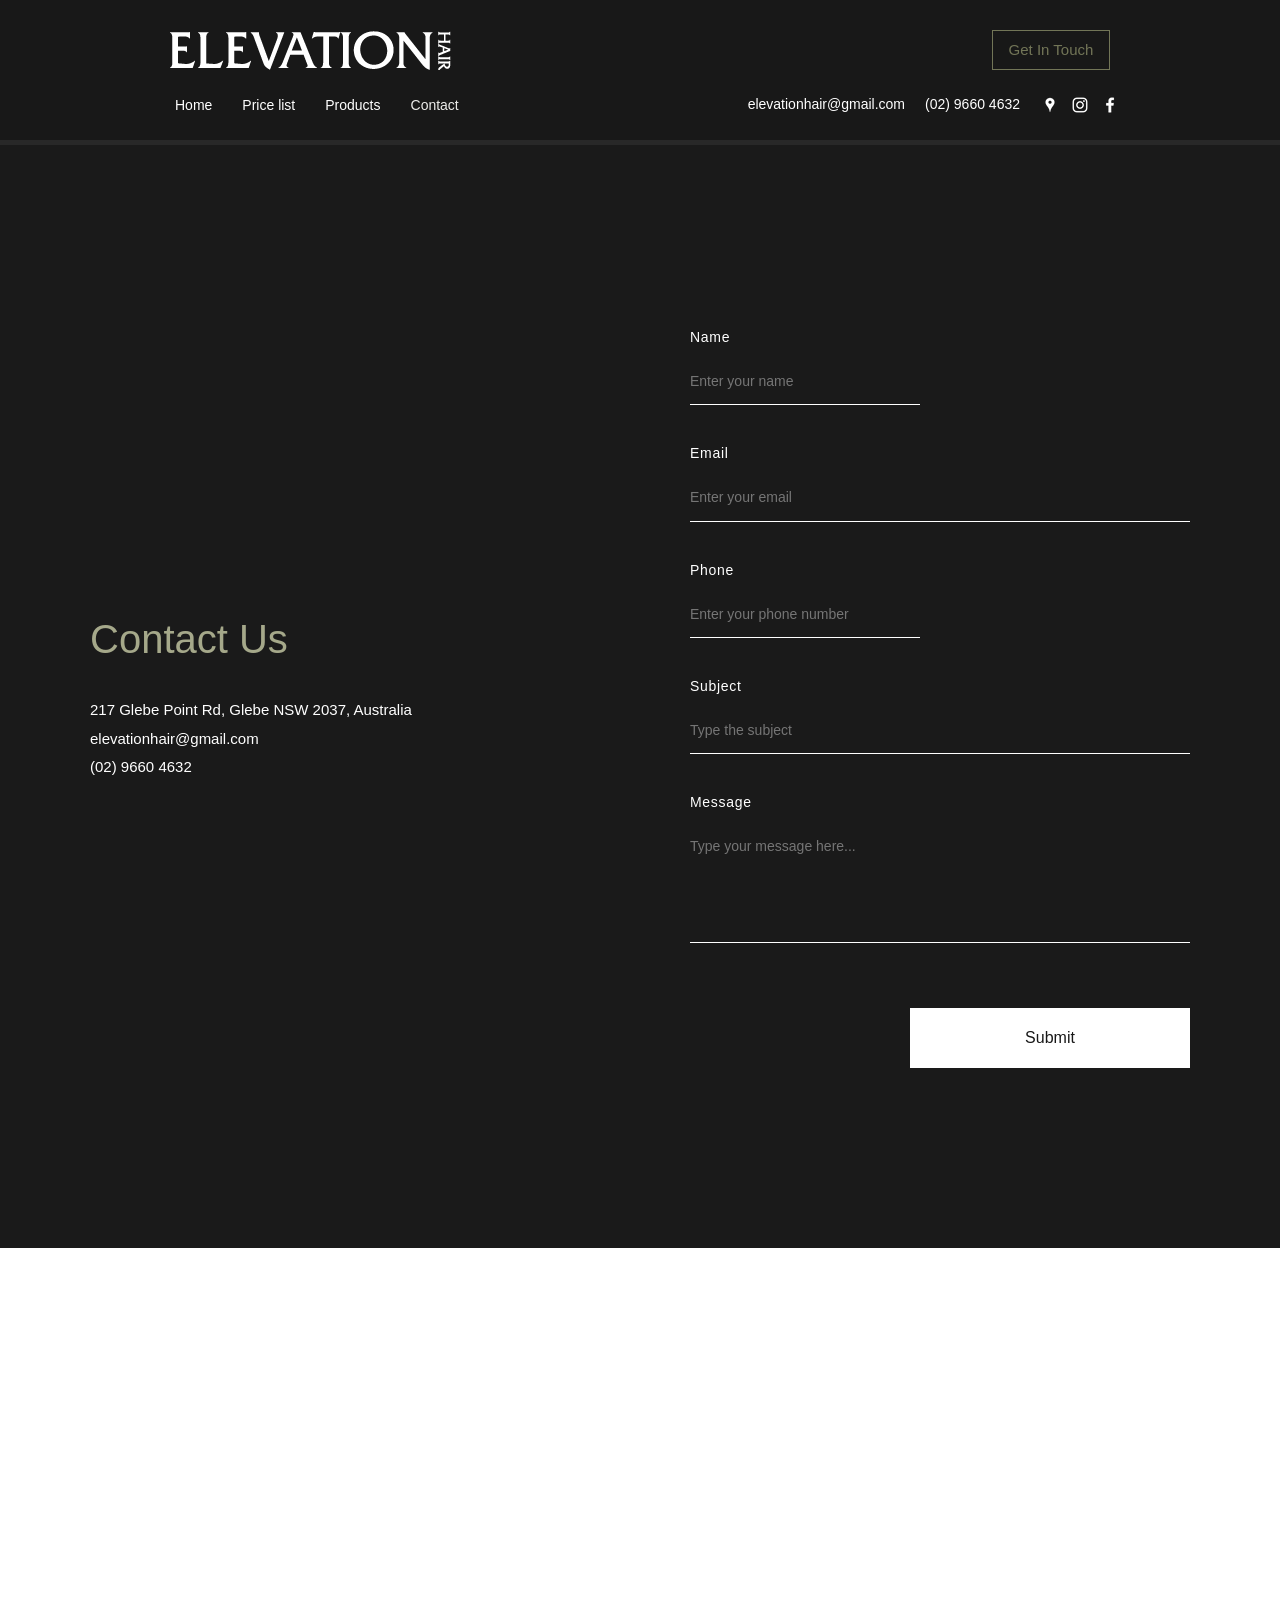
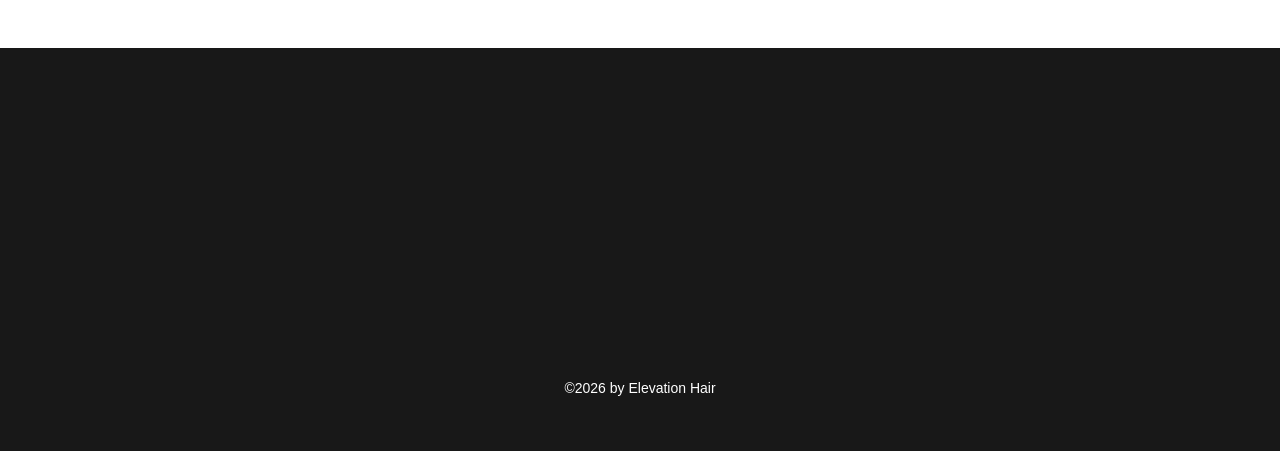
==== contact.html @ 5929db02 "Initial commit: Elevation Hair salon website Static website for Elevation Hair, Glebe NSW — includes" ====
<!DOCTYPE html>
<html lang="en">
<head>
  <meta charset="utf-8">
  <meta name="viewport" content="width=device-width, initial-scale=1">
  <meta name="description" content="Contact Elevation Hair - 217 Glebe Point Rd, Glebe NSW 2037. Call (02) 9660 4632 or email elevationhair@gmail.com.">
  <title>Contact | Elevation Hair</title>
  <link rel="icon" href="images/favicon.jpg" type="image/jpeg">
  <link rel="stylesheet" href="css/style.css">
</head>
<body>

  <!-- ========== HEADER ========== -->
  <header class="site-header">
    <div class="header-top">
      <a href="index.html" class="header-logo">
        <img src="images/logo.png" alt="Elevation Hair logo" width="286" height="40">
      </a>
      <a href="contact.html" class="btn-contact">Get In Touch</a>
    </div>

    <nav class="header-nav">
      <ul class="nav-menu">
        <li><a href="index.html">Home</a></li>
        <li><a href="price-list.html">Price list</a></li>
        <li><a href="products.html">Products</a></li>
        <li><a href="contact.html" class="active">Contact</a></li>
      </ul>
      <div class="header-contact">
        <a href="mailto:elevationhair@gmail.com">elevationhair@gmail.com</a>
        <span>(02) 9660 4632</span>
        <div class="social-bar">
          <a href="https://maps.google.com/?cid=3767804597546806311" target="_blank" rel="noopener" aria-label="Google Places">
            <img src="images/icon-google.png" alt="Google Places">
          </a>
          <a href="https://www.instagram.com/elevationhair" target="_blank" rel="noopener" aria-label="Instagram">
            <img src="images/icon-instagram.png" alt="Instagram">
          </a>
          <a href="https://www.facebook.com/ElevationHair/" target="_blank" rel="noopener" aria-label="Facebook">
            <img src="images/icon-facebook.png" alt="Facebook">
          </a>
        </div>
      </div>
    </nav>

    <div class="header-subbar"></div>
  </header>

  <!-- ========== CONTACT ========== -->
  <section class="contact-section">
    <div class="contact-inner">
      <div class="contact-info">
        <h2>Contact Us</h2>
        <p>217 Glebe Point Rd, Glebe NSW 2037, Australia</p>
        <p><a href="mailto:elevationhair@gmail.com">elevationhair@gmail.com</a></p>
        <p>(02) 9660 4632</p>
      </div>
      <div class="contact-form">
        <form action="https://formsubmit.co/jimmy.halstead@gmail.com" method="POST">
          <input type="hidden" name="_subject" value="New enquiry from Elevation Hair website">
          <input type="hidden" name="_next" value="https://www.elevationhair.com.au/contact">
          <input type="hidden" name="_captcha" value="true">
          <input type="text" name="_honey" style="display:none">
          <div class="form-group">
            <label for="name">Name</label>
            <input type="text" id="name" name="name" placeholder="Enter your name" required maxlength="100">
          </div>
          <div class="form-group">
            <label for="email">Email</label>
            <input type="email" id="email" name="email" placeholder="Enter your email" required maxlength="250">
          </div>
          <div class="form-group">
            <label for="phone">Phone</label>
            <input type="tel" id="phone" name="phone" placeholder="Enter your phone number" maxlength="50">
          </div>
          <div class="form-group">
            <label for="subject">Subject</label>
            <input type="text" id="subject" name="subject" placeholder="Type the subject">
          </div>
          <div class="form-group">
            <label for="message">Message</label>
            <textarea id="message" name="message" placeholder="Type your message here..."></textarea>
          </div>
          <button type="submit" class="btn-submit">Submit</button>
        </form>
      </div>
    </div>
  </section>

  <!-- ========== MAP ========== -->
  <section class="map-section">
    <iframe
      title="Google Maps - Elevation Hair"
      src="https://www.google.com/maps/embed?pb=!1m18!1m12!1m3!1d3312.5!2d151.1825!3d-33.8795!2m3!1f0!2f0!3f0!3m2!1i1024!2i768!4f13.1!3m3!1m2!1s0x6b12b0339e7f8f3b%3A0x3446d97ab4d8a027!2s217%20Glebe%20Point%20Rd%2C%20Glebe%20NSW%202037%2C%20Australia!5e0!3m2!1sen!2sau!4v1"
      allowfullscreen=""
      loading="lazy"
      referrerpolicy="no-referrer-when-downgrade">
    </iframe>
  </section>

  <!-- ========== FOOTER ========== -->
  <footer class="site-footer">
    <p>&copy;2026 by Elevation Hair</p>
  </footer>


</body>
</html>
---- css/style.css ----
/* ============================================
   Elevation Hair - Site Styles
   Replicated from www.elevationhair.com.au
   ============================================ */

/* --- Fonts --- */
@font-face {
  font-family: 'futura-lt-w01-book';
  font-style: normal;
  font-weight: 400;
  src: url('//static.parastorage.com/fonts/v2/790166f1-b347-4f16-8a29-f0c4931a7c35/v1/futura-lt-w01-book.woff2') format('woff2');
  font-display: swap;
}

@font-face {
  font-family: 'futura-lt-w01-light';
  font-style: normal;
  font-weight: 400;
  src: url('//static.parastorage.com/fonts/v2/8e5b5cbc-6ad9-49f7-aee7-4e5133c3ee4d/v1/futura-lt-w01-light.woff2') format('woff2');
  font-display: swap;
}

/* --- CSS Variables --- */
:root {
  --color-white: #ffffff;
  --color-black: #181818;
  --color-charcoal: #282828;
  --color-olive: #727557;
  --color-olive-light: #A5A88A;
  --color-olive-dark: #4C4E3A;
  --color-grey-light: #ECECEA;
  --color-grey-med: #C5C5C5;
  --color-grey: #8C8C8C;
  --color-grey-dark: #525252;
  --color-rose: #CE786B;
  --color-pink: #E7BCB5;
  --color-terracotta: #B04A3A;

  --font-book: 'futura-lt-w01-book', sans-serif;
  --font-light: 'futura-lt-w01-light', sans-serif;

  --site-width: 980px;
}

/* --- Reset --- */
*, *::before, *::after {
  box-sizing: border-box;
  margin: 0;
  padding: 0;
}

html {
  -webkit-font-smoothing: antialiased;
  -moz-osx-font-smoothing: grayscale;
}

body {
  font-family: var(--font-light);
  font-size: 15px;
  line-height: 1.875em;
  color: var(--color-black);
  background: var(--color-white);
}

a {
  text-decoration: none;
  color: inherit;
}

ul {
  list-style: none;
}

img {
  max-width: 100%;
  display: block;
}

/* --- Layout --- */
.container {
  max-width: var(--site-width);
  margin: 0 auto;
  padding: 0 30px;
}

.row {
  display: flex;
  align-items: center;
}

/* ============================================
   HEADER
   ============================================ */
.site-header {
  background-color: var(--color-black);
  color: var(--color-white);
}

.header-top {
  display: flex;
  justify-content: space-between;
  align-items: center;
  padding: 30px 0 0;
  max-width: var(--site-width);
  margin: 0 auto;
  padding-left: 20px;
  padding-right: 20px;
}

.header-logo img {
  width: 286px;
  height: 40px;
  object-fit: contain;
}

.btn-contact {
  display: inline-flex;
  align-items: center;
  justify-content: center;
  width: 118px;
  height: 40px;
  border: 1px solid var(--color-olive);
  background: transparent;
  color: var(--color-olive);
  font-family: var(--font-light);
  font-size: 15px;
  line-height: 1.875em;
  cursor: pointer;
  transition: border-color 0.4s ease, background-color 0.4s ease, color 0.4s ease;
  text-align: center;
  white-space: nowrap;
}

.btn-contact:hover {
  background-color: var(--color-olive);
  border-color: transparent;
  color: var(--color-black);
}

/* Nav sub-bar */
.header-subbar {
  background-color: var(--color-charcoal);
  height: 5px;
}

/* Navigation row */
.header-nav {
  max-width: var(--site-width);
  margin: 0 auto;
  display: flex;
  justify-content: space-between;
  align-items: center;
  padding: 0 10px;
}

.nav-menu {
  display: flex;
  gap: 0;
}

.nav-menu a {
  display: block;
  padding: 20px 15px;
  font-family: var(--font-light);
  font-size: 14px;
  line-height: 30px;
  color: var(--color-white);
  transition: color 0.4s ease;
}

.nav-menu a:hover,
.nav-menu a.active {
  color: var(--color-grey-light);
}

.header-contact {
  display: flex;
  align-items: center;
  gap: 20px;
  font-family: var(--font-light);
  font-size: 14px;
  line-height: 1.79em;
}

.header-contact a {
  color: var(--color-white);
  transition: color 0.4s ease;
}

.header-contact a:hover {
  color: var(--color-grey-light);
}

.social-bar {
  display: flex;
  gap: 10px;
  align-items: center;
}

.social-bar a {
  display: block;
  width: 20px;
  height: 20px;
}

.social-bar img {
  width: 20px;
  height: 20px;
  object-fit: cover;
}

/* ============================================
   HERO SECTION
   ============================================ */
.hero {
  position: relative;
  width: 100%;
  height: 780px;
  overflow: hidden;
  display: flex;
  align-items: center;
  justify-content: center;
  text-align: center;
  color: var(--color-white);
}

.hero-bg {
  position: absolute;
  top: 0;
  left: 0;
  width: 100%;
  height: 100%;
  object-fit: cover;
  object-position: 37% 0%;
  z-index: 0;
}

.hero-content {
  position: relative;
  z-index: 1;
  max-width: 700px;
  padding: 0 30px;
}

.hero h1 {
  font-family: var(--font-book);
  font-size: 72px;
  line-height: 1.25em;
  font-weight: 400;
  margin-bottom: 15px;
}

.hero .subtitle {
  font-family: var(--font-light);
  font-size: 20px;
  line-height: 1.67em;
  font-weight: 400;
  margin-bottom: 20px;
}

.hero .description {
  font-family: var(--font-light);
  font-size: 15px;
  line-height: 1.875em;
  font-weight: 400;
}

/* ============================================
   HOURS SECTION (Welcome)
   ============================================ */
.hours-wrapper {
  background-color: var(--color-olive);
  padding: 40px 0;
}

.hours-section {
  display: flex;
  max-width: var(--site-width);
  margin: 0 auto;
}

.hours-image {
  flex: 0 0 60%;
  height: 620px;
  overflow: hidden;
  background: url('../images/natural-beauty.jpg') 28% 0% / cover no-repeat fixed;
}

.hours-image img {
  display: none;
}

.hours-content {
  flex: 1;
  display: flex;
  flex-direction: column;
  justify-content: center;
  padding: 40px 60px;
  background-color: var(--color-black);
  color: var(--color-white);
}

.hours-content h2 {
  font-family: var(--font-book);
  font-size: 22px;
  line-height: 1.41em;
  font-weight: 400;
  color: var(--color-olive);
  margin-bottom: 20px;
}

.hours-content p {
  font-family: var(--font-light);
  font-size: 15px;
  line-height: 1.875em;
  color: var(--color-white);
}

/* ============================================
   INSTAGRAM SECTION
   ============================================ */
.instagram-section {
  background-color: var(--color-black);
  padding: 40px 0;
  text-align: center;
}

.instagram-section h2 {
  font-family: var(--font-book);
  font-size: 40px;
  line-height: 1.35em;
  font-weight: 400;
  color: var(--color-olive);
  margin-bottom: 10px;
}

.instagram-section p {
  font-family: var(--font-light);
  font-size: 15px;
  line-height: 1.875em;
  color: var(--color-white);
  margin-bottom: 30px;
}

.instagram-section p a {
  color: var(--color-olive);
  transition: color 0.4s ease;
}

.instagram-section p a:hover {
  color: var(--color-olive-light);
}

.instagram-grid {
  display: grid;
  grid-template-columns: repeat(4, 1fr);
  gap: 4px;
  max-width: var(--site-width);
  margin: 0 auto;
  padding: 0 30px;
}

.instagram-grid a {
  display: block;
  aspect-ratio: 1;
  overflow: hidden;
}

.instagram-grid img {
  width: 100%;
  height: 100%;
  object-fit: cover;
  transition: transform 0.4s ease, opacity 0.4s ease;
}

.instagram-grid a:hover img {
  transform: scale(1.05);
  opacity: 0.85;
}

/* ============================================
   CONTACT SECTION
   ============================================ */
.contact-section {
  background-color: var(--color-black);
  color: var(--color-white);
}

.contact-inner {
  display: flex;
  max-width: var(--site-width);
  margin: 0 auto;
  padding: 60px 30px;
}

.contact-info {
  flex: 1;
  display: flex;
  flex-direction: column;
  align-items: center;
  justify-content: center;
  text-align: center;
  padding: 40px 20px;
}

.contact-info h2 {
  font-family: var(--font-book);
  font-size: 40px;
  line-height: 1.35em;
  font-weight: 400;
  color: var(--color-olive);
  margin-bottom: 20px;
}

.contact-info p {
  font-family: var(--font-light);
  font-size: 15px;
  line-height: 1.875em;
  color: var(--color-white);
}

.contact-info a {
  color: var(--color-white);
  transition: color 0.4s ease;
}

.contact-info a:hover {
  color: var(--color-grey-light);
}

.contact-form {
  flex: 1;
  padding: 40px 20px;
}

.form-group {
  margin-bottom: 16px;
}

.form-group label {
  display: block;
  font-family: var(--font-light);
  font-size: 14px;
  line-height: 1.79em;
  color: var(--color-white);
  margin-bottom: 4px;
}

.form-group input,
.form-group textarea {
  width: 100%;
  padding: 8px 12px;
  font-family: var(--font-light);
  font-size: 15px;
  line-height: 1.875em;
  color: var(--color-black);
  background: var(--color-white);
  border: 1px solid var(--color-grey-med);
  outline: none;
  transition: border-color 0.4s ease;
}

.form-group input:focus,
.form-group textarea:focus {
  border-color: var(--color-olive);
}

.form-group textarea {
  height: 120px;
  resize: vertical;
}

.btn-submit {
  display: inline-flex;
  align-items: center;
  justify-content: center;
  padding: 10px 40px;
  border: 1px solid var(--color-olive);
  background: transparent;
  color: var(--color-olive);
  font-family: var(--font-light);
  font-size: 15px;
  line-height: 1.875em;
  cursor: pointer;
  transition: border-color 0.4s ease, background-color 0.4s ease, color 0.4s ease;
  margin-top: 8px;
}

.btn-submit:hover {
  background-color: var(--color-olive);
  border-color: transparent;
  color: var(--color-black);
}

/* ============================================
   GOOGLE MAP
   ============================================ */
.map-section {
  width: 100%;
  height: 400px;
}

.map-section iframe {
  width: 100%;
  height: 100%;
  border: 0;
}

/* ============================================
   BANNER IMAGE SECTION
   ============================================ */
.banner-section {
  width: 100%;
  height: 500px;
  overflow: hidden;
}

.banner-section img {
  width: 100%;
  height: 100%;
  object-fit: cover;
  object-position: 50% 35%;
}

/* ============================================
   FOOTER
   ============================================ */
.site-footer {
  background-color: var(--color-black);
  color: var(--color-white);
  min-height: 403px;
  display: flex;
  align-items: flex-end;
  justify-content: center;
  padding-bottom: 50px;
}

.site-footer p {
  font-family: var(--font-light);
  font-size: 14px;
  line-height: 1.79em;
  text-align: center;
}

/* ============================================
   SUB-PAGES (shared)
   ============================================ */
.page-content {
  max-width: var(--site-width);
  margin: 0 auto;
  padding: 60px 30px;
  min-height: 400px;
}

.page-content h1 {
  font-family: var(--font-book);
  font-size: 50px;
  line-height: 1.34em;
  font-weight: 400;
  color: var(--color-black);
  margin-bottom: 20px;
}

.page-content h2 {
  font-family: var(--font-book);
  font-size: 28px;
  line-height: 1.375em;
  font-weight: 400;
  color: var(--color-olive);
  margin-bottom: 15px;
}

.page-content p {
  font-family: var(--font-light);
  font-size: 15px;
  line-height: 1.875em;
  color: var(--color-black);
  margin-bottom: 15px;
}

/* --- Price List Table --- */
.price-table {
  width: 100%;
  border-collapse: collapse;
  margin: 30px 0;
}

.price-table th {
  font-family: var(--font-book);
  font-size: 15px;
  text-align: left;
  padding: 12px 0;
  border-bottom: 2px solid var(--color-olive);
  color: var(--color-olive);
}

.price-table td {
  font-family: var(--font-light);
  font-size: 15px;
  line-height: 1.875em;
  padding: 12px 0;
  border-bottom: 1px solid var(--color-grey-light);
}

.price-table td:last-child {
  text-align: right;
}

/* --- Team Grid --- */
.team-grid {
  display: grid;
  grid-template-columns: repeat(3, 1fr);
  gap: 30px;
  margin-top: 30px;
}

.team-card {
  text-align: center;
}

.team-card .team-photo {
  width: 100%;
  aspect-ratio: 3/4;
  background-color: var(--color-grey-light);
  margin-bottom: 15px;
  overflow: hidden;
}

.team-card h3 {
  font-family: var(--font-book);
  font-size: 22px;
  font-weight: 400;
  color: var(--color-black);
  margin-bottom: 5px;
}

.team-card p {
  font-family: var(--font-light);
  font-size: 14px;
  color: var(--color-grey);
}

/* ============================================
   RESPONSIVE (Mobile)
   ============================================ */
@media (max-width: 768px) {
  .header-top {
    flex-direction: column;
    gap: 15px;
    padding: 20px;
  }

  .header-nav {
    flex-direction: column;
    gap: 10px;
    padding: 10px;
  }

  .nav-menu {
    flex-wrap: wrap;
    justify-content: center;
  }

  .nav-menu a {
    padding: 10px;
  }

  .header-contact {
    flex-direction: column;
    gap: 8px;
    text-align: center;
  }

  .social-bar {
    justify-content: center;
  }

  .hero {
    height: 500px;
  }

  .hero h1 {
    font-size: 36px;
  }

  .hero .subtitle {
    font-size: 16px;
  }

  .hours-section {
    flex-direction: column;
  }

  .hours-image {
    flex: none;
    width: 100%;
    height: 300px;
  }

  .contact-inner {
    flex-direction: column;
  }

  .banner-section {
    height: 250px;
  }

  .team-grid {
    grid-template-columns: 1fr;
  }

  .instagram-grid {
    grid-template-columns: repeat(2, 1fr);
  }
}

/* ============================================
   HERO SECTION - RESPONSIVE FIX
   ============================================ */
.hero {
    background-image: url('../images/hero.jpg') !important;
    background-attachment: fixed !important;
    background-position: center top !important;
    /* Changed from 100% auto to cover to prevent white gaps on resize */
    background-size: cover !important; 
    background-repeat: no-repeat !important;
    height: 600px !important;
    border: 30px solid var(--color-black) !important; 
    box-sizing: border-box !important;
}
/* 4. Hide original images to allow parallax to show */
.hero-bg, .hours-image img {
    display: none !important;
}

/* ============================================
   HOURS SECTION - REFINED FRAME
   ============================================ */

.hours-wrapper {
    background-color: var(--color-olive-dark) !important;
    padding: 10px 0 !important;
    display: block !important;
    width: 100% !important;
}

.hours-section {
    display: flex !important;
    width: 96% !important;
    max-width: 95% !important;
    margin: 0 auto !important;
    height: 501px !important;
    background-color: var(--color-black) !important;
    overflow: hidden !important;
    border: 1px solid rgba(255,255,255,0.05);
}

/* ============================================
   HOURS SECTION - IMAGE ASPECT & FRAMING
   ============================================ */

.hours-image {
    /* 1. Aspect Ratio: Giving the image 65% of the width to match the Wix framing */
    flex: 0 0 65% !important; 
    background: linear-gradient(rgba(0,0,0,0.1), rgba(0,0,0,0.1)), url('../images/natural-beauty.jpg') !important;
    background-attachment: fixed !important;
    background-repeat: no-repeat !important;
    height: 100% !important;
    border-top: none !important;

    /* 2. Scaling: 100% width ensures the face is not zoomed in too much */
    background-size: 50% auto !important;

    /* 3. Framing: 
       - 15% horizontal moves her face to the left to show more hair.
       - 42% vertical pulls the image down so her eyes and nose are in the window.
    */
    background-position: 15% 1% !important; 
}

.hours-content {
    /* Adjusting content to occupy the remaining 35% */
    flex: 0 0 35% !important;
    padding: 40px !important;
    background-color: var(--color-black) !important;
    display: flex !important;
    flex-direction: column !important;
    justify-content: center !important;
    align-items: center !important;
}

/* --- Mobile Layout & Readability Fixes --- */
@media (max-width: 768px) {
    /* Hero: Allow height to grow and improve text contrast */
    .hero {
        height: auto !important;
        min-height: 450px !important;
        padding: 60px 20px !important;
        background-attachment: scroll !important; /* Fixes "massive" zoom on mobile */
        background-size: cover !important;
    }

    .hero h1, .hero .subtitle, .hero .description {
        text-shadow: 0px 2px 4px rgba(0, 0, 0, 0.6) !important; /* Makes white text readable */
    }

    /* Hours: Prevent text from being chopped off */
    .hours-section {
        flex-direction: column !important;
        height: auto !important; /* Critical: allows container to expand for the list */
        width: 100% !important;
        max-width: 100% !important;
    }

    .hours-image {
        flex: none !important;
        width: 100% !important;
        height: 300px !important; /* Set a fixed height for the image part on mobile */
        background-attachment: scroll !important;
        background-size: cover !important;
        background-position: center !important;
    }

    .hours-content {
        flex: none !important;
        width: 100% !important;
        padding: 40px 30px !important; /* More breathing room for the list */
        height: auto !important;
    }

    .hours-content h2, .hours-content p {
        text-align: center !important; /* Better flow for mobile reading */
    }
}

/* ============================================
   CONTACT SECTION & MINIMALIST FORM
   ============================================ */
.contact-section {
    background-color: #1a1a1a !important;
    padding: 80px 0 !important;
}

.contact-inner {
    max-width: 1200px !important;
    gap: 60px !important;
    display: flex !important;
}

.contact-info {
    text-align: left !important;
    align-items: flex-start !important;
}

.contact-info h2 {
    font-family: var(--font-book);
    font-size: 40px !important;
    color: var(--color-olive-light) !important;
    margin-bottom: 30px !important;
}

/* --- Form Grid Logic --- */
.contact-form form {
    display: grid !important;
    grid-template-columns: 1fr 1fr !important;
    gap: 20px 40px !important;
    width: 100% !important;
}

/* Layout: Name (1) and Phone (3) stay in columns.
   Email (2), Subject (4), Message (5), and Button span full width. */
.form-group:nth-of-type(2),
.form-group:nth-of-type(4),
.form-group:nth-of-type(5),
.btn-submit {
    grid-column: 1 / -1 !important;
}

/* --- Input Styling --- */
.form-group label {
    display: block !important;
    font-family: var(--font-light);
    font-size: 14px !important;
    color: var(--color-white) !important;
    margin-bottom: 8px !important;
    letter-spacing: 0.05em;
}

.form-group input, 
.form-group textarea {
    width: 100% !important;
    background: transparent !important;
    border: none !important;
    border-bottom: 1px solid var(--color-white) !important;
    border-radius: 0 !important;
    color: var(--color-white) !important;
    padding: 10px 0 !important;
    font-size: 14px !important;
    transition: border-color 0.4s ease;
}

.form-group input:focus, 
.form-group textarea:focus {
    outline: none !important;
    border-bottom-color: var(--color-olive-light) !important;
}

.form-group textarea {
    height: 120px !important;
    resize: none !important;
}

/* --- Submit Button --- */
.btn-submit {
    justify-self: end !important;
    width: 280px !important;
    background: var(--color-white) !important;
    color: var(--color-black) !important;
    border: none !important;
    padding: 15px !important;
    font-family: var(--font-light);
    font-size: 16px !important;
    cursor: pointer !important;
    margin-top: 20px !important;
    transition: opacity 0.4s ease;
}

.btn-submit:hover {
    opacity: 0.9 !important;
}

/* --- Mobile Form Reset --- */
@media (max-width: 768px) {
    .contact-form form {
        grid-template-columns: 1fr !important;
    }
    .form-group, .btn-submit {
        grid-column: span 1 !important;
    }
    .btn-submit {
        width: 100% !important;
    }
}
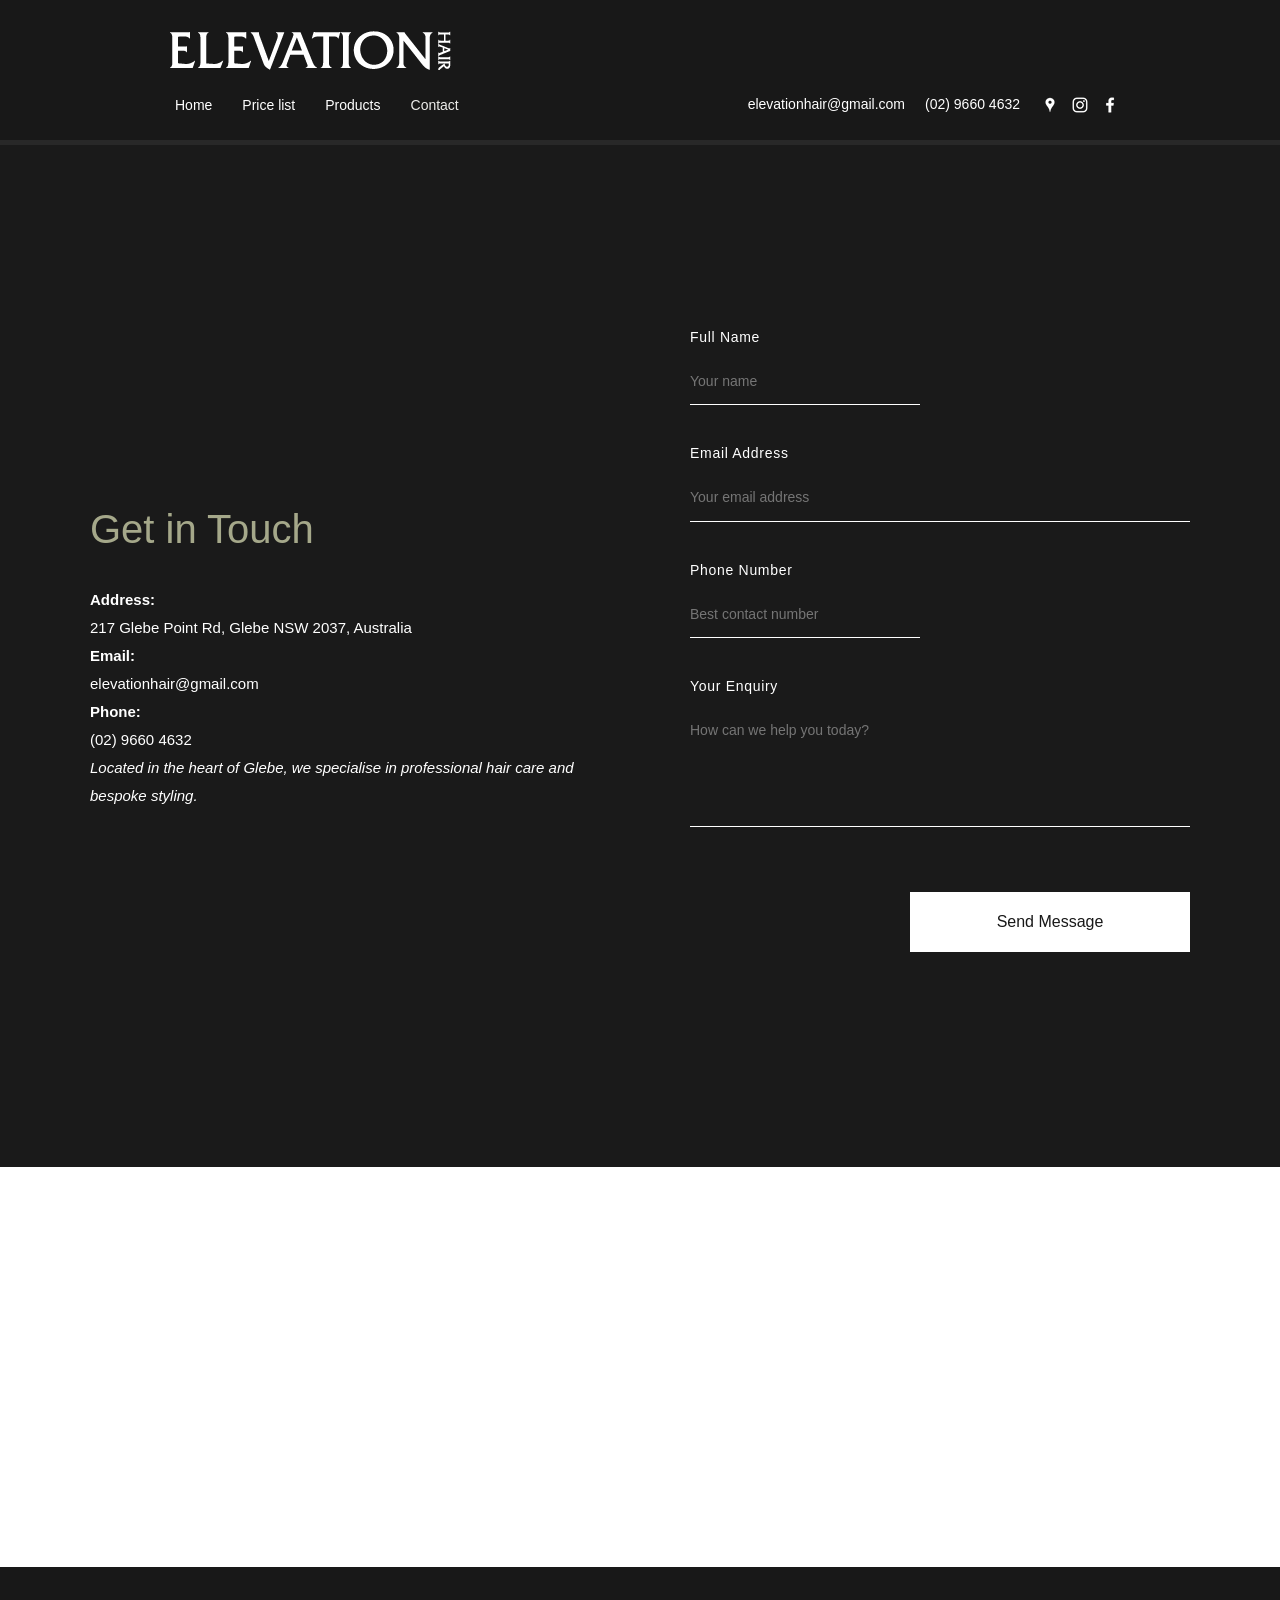
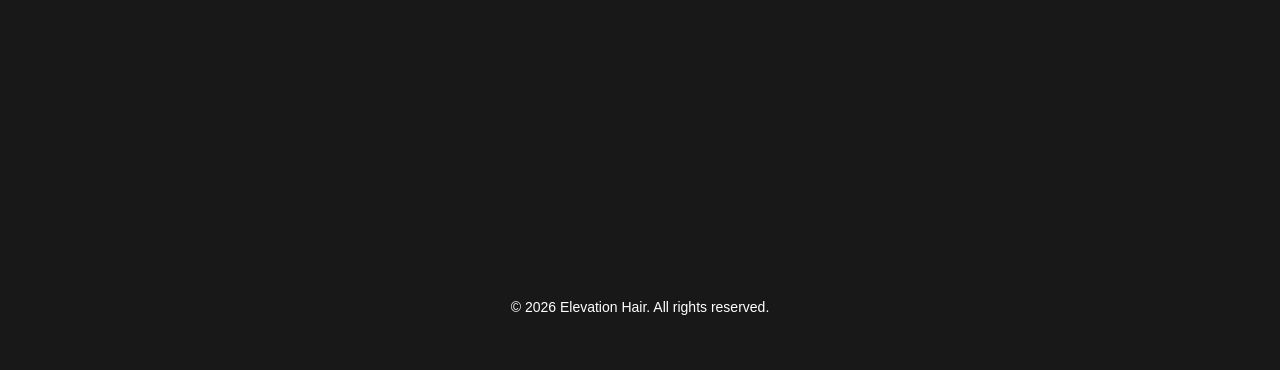
==== commit a9cc4c35: "Revamp Elevation Hair website: header, booking modal, and product assets - Updated header across ind" ====
--- a/contact.html
+++ b/contact.html
@@ -1,22 +1,29 @@
 <!DOCTYPE html>
-<html lang="en">
+<html lang="en-AU">
 <head>
   <meta charset="utf-8">
   <meta name="viewport" content="width=device-width, initial-scale=1">
-  <meta name="description" content="Contact Elevation Hair - 217 Glebe Point Rd, Glebe NSW 2037. Call (02) 9660 4632 or email elevationhair@gmail.com.">
-  <title>Contact | Elevation Hair</title>
+  <meta name="description" content="Contact Elevation Hair - 217 Glebe Point Rd, Glebe NSW 2037. Call (02) 9660 4632 or email elevationhair@gmail.com for hair styling and colour enquiries.">
+  <title>Contact | Elevation Hair Glebe</title>
   <link rel="icon" href="images/favicon.jpg" type="image/jpeg">
   <link rel="stylesheet" href="css/style.css">
+  <style>
+    .modal-toast { visibility: hidden; opacity: 0; position: fixed; top: 20px; right: 20px; background: #28a745; color: white; padding: 15px 25px; border-radius: 8px; box-shadow: 0 4px 12px rgba(0,0,0,0.15); transition: all 0.5s ease; z-index: 9999; min-width: 300px; }
+    .modal-toast.error { background: #d9534f; top: 50%; left: 50%; transform: translate(-50%, -50%); right: auto; width: 90%; max-width: 400px; }
+    .modal-toast.show { visibility: visible; opacity: 1; }
+    .modal-toast.error.show { transform: translate(-50%, -50%) translateY(10px); }
+    .modal-content { display: flex; align-items: center; gap: 15px; justify-content: space-between; }
+    .btn-close { background: none; border: 1px solid rgba(255,255,255,0.5); color: white; padding: 2px 8px; cursor: pointer; border-radius: 4px; font-size: 14px; }
+    .btn-close:hover { background: rgba(255,255,255,0.2); }
+  </style>
 </head>
 <body>
 
-  <!-- ========== HEADER ========== -->
-  <header class="site-header">
+<header class="site-header">
     <div class="header-top">
       <a href="index.html" class="header-logo">
         <img src="images/logo.png" alt="Elevation Hair logo" width="286" height="40">
       </a>
-      <a href="contact.html" class="btn-contact">Get In Touch</a>
     </div>
 
     <nav class="header-nav">
@@ -30,7 +37,7 @@
         <a href="mailto:elevationhair@gmail.com">elevationhair@gmail.com</a>
         <span>(02) 9660 4632</span>
         <div class="social-bar">
-          <a href="https://maps.google.com/?cid=3767804597546806311" target="_blank" rel="noopener" aria-label="Google Places">
+          <a href="https://www.google.com/maps/search/?api=1&query=Elevation+Hair+Glebe" target="_blank" rel="noopener" aria-label="Google Places">
             <img src="images/icon-google.png" alt="Google Places">
           </a>
           <a href="https://www.instagram.com/elevationhair" target="_blank" rel="noopener" aria-label="Instagram">
@@ -46,63 +53,126 @@
     <div class="header-subbar"></div>
   </header>
 
-  <!-- ========== CONTACT ========== -->
-  <section class="contact-section">
+<section class="contact-section">
     <div class="contact-inner">
       <div class="contact-info">
-        <h2>Contact Us</h2>
-        <p>217 Glebe Point Rd, Glebe NSW 2037, Australia</p>
-        <p><a href="mailto:elevationhair@gmail.com">elevationhair@gmail.com</a></p>
-        <p>(02) 9660 4632</p>
+        <h2>Get in Touch</h2>
+        <p><strong>Address:</strong><br>217 Glebe Point Rd, Glebe NSW 2037, Australia</p>
+        <p><strong>Email:</strong><br><a href="mailto:elevationhair@gmail.com">elevationhair@gmail.com</a></p>
+        <p><strong>Phone:</strong><br>(02) 9660 4632</p>
+        <p><em>Located in the heart of Glebe, we specialise in professional hair care and bespoke styling.</em></p>
       </div>
+
       <div class="contact-form">
-        <form action="https://formsubmit.co/jimmy.halstead@gmail.com" method="POST">
-          <input type="hidden" name="_subject" value="New enquiry from Elevation Hair website">
-          <input type="hidden" name="_next" value="https://www.elevationhair.com.au/contact">
-          <input type="hidden" name="_captcha" value="true">
-          <input type="text" name="_honey" style="display:none">
+        <form action="https://api.web3forms.com/submit" method="POST" id="form">
+          <input type="hidden" name="access_key" value="c75a9360-7c54-4262-aae4-d62a88b1f773">
+          <input type="hidden" name="subject" value="New Website Enquiry - Elevation Hair">
+          <input type="hidden" name="from_name" value="Elevation Hair Web Bot">
+          <input type="checkbox" name="botcheck" class="hidden" style="display: none;">
+
           <div class="form-group">
-            <label for="name">Name</label>
-            <input type="text" id="name" name="name" placeholder="Enter your name" required maxlength="100">
+            <label for="name">Full Name</label>
+            <input type="text" id="name" name="name" placeholder="Your name" required maxlength="100">
           </div>
+
           <div class="form-group">
-            <label for="email">Email</label>
-            <input type="email" id="email" name="email" placeholder="Enter your email" required maxlength="250">
+            <label for="email">Email Address</label>
+            <input type="email" id="email" name="email" placeholder="Your email address" required maxlength="250">
           </div>
+
           <div class="form-group">
-            <label for="phone">Phone</label>
-            <input type="tel" id="phone" name="phone" placeholder="Enter your phone number" maxlength="50">
+            <label for="phone">Phone Number</label>
+            <input type="tel" id="phone" name="phone" placeholder="Best contact number" maxlength="50">
           </div>
+
           <div class="form-group">
-            <label for="subject">Subject</label>
-            <input type="text" id="subject" name="subject" placeholder="Type the subject">
+            <label for="message">Your Enquiry</label>
+            <textarea id="message" name="message" rows="5" placeholder="How can we help you today?" required></textarea>
           </div>
-          <div class="form-group">
-            <label for="message">Message</label>
-            <textarea id="message" name="message" placeholder="Type your message here..."></textarea>
-          </div>
-          <button type="submit" class="btn-submit">Submit</button>
+
+          <button type="submit" class="btn-submit">Send Message</button>
+          
+          <div id="result" style="margin-top: 15px; font-weight: bold;"></div>
         </form>
       </div>
     </div>
   </section>
 
-  <!-- ========== MAP ========== -->
-  <section class="map-section">
+<div id="success-modal" class="modal-toast">
+    <div class="modal-content">
+      <span class="check-icon">✓</span>
+      <p>Thank you! Your enquiry has been sent. We'll be in touch shortly.</p>
+      <button type="button" class="btn-close" onclick="closeModal('success-modal')">&times;</button>
+    </div>
+  </div>
+
+<div id="error-modal" class="modal-toast error">
+    <div class="modal-content">
+      <span class="error-icon">⚠</span>
+      <p>Mailing to Elevation Hair failed. Please call the salon directly on <strong>(02) 9660 4632</strong> for your enquiry.</p>
+      <button type="button" class="btn-close" onclick="closeModal('error-modal')">Close</button>
+    </div>
+  </div>
+
+<section class="map-section">
     <iframe
-      title="Google Maps - Elevation Hair"
-      src="https://www.google.com/maps/embed?pb=!1m18!1m12!1m3!1d3312.5!2d151.1825!3d-33.8795!2m3!1f0!2f0!3f0!3m2!1i1024!2i768!4f13.1!3m3!1m2!1s0x6b12b0339e7f8f3b%3A0x3446d97ab4d8a027!2s217%20Glebe%20Point%20Rd%2C%20Glebe%20NSW%202037%2C%20Australia!5e0!3m2!1sen!2sau!4v1"
-      allowfullscreen=""
-      loading="lazy"
-      referrerpolicy="no-referrer-when-downgrade">
+      title="Google Maps - Elevation Hair Glebe"
+      src="https://www.google.com/maps/embed?pb=!1m18!1m12!1m3!1d3312.446862426981!2d151.1825633!3d-33.8781466!2m3!1f0!2f0!3f0!3m2!1i1024!2i768!4f13.1!3m3!1m2!1s0x6b12af9438096c4b%3A0xb0046e7f23055e0!2s217%20Glebe%20Point%20Rd%2C%20Glebe%20NSW%202037!5e0!3m2!1sen!2sau!4v1707600000000!5m2!1sen!2sau"
+      width="100%" height="450" style="border:0;" allowfullscreen="" loading="lazy" referrerpolicy="no-referrer-when-downgrade">
     </iframe>
   </section>
 
-  <!-- ========== FOOTER ========== -->
-  <footer class="site-footer">
-    <p>&copy;2026 by Elevation Hair</p>
+<footer class="site-footer">
+    <div class="footer-content">
+      <p>© 2026 Elevation Hair. All rights reserved.</p>
+    </div>
   </footer>
 
+<script>
+    const contactForm = document.getElementById('form');
+    const successModal = document.getElementById('success-modal');
+    const errorModal = document.getElementById('error-modal');
+    const resultDiv = document.getElementById('result');
+
+    function closeModal(id) {
+      document.getElementById(id).classList.remove('show');
+    }
+
+    contactForm.addEventListener('submit', function(e) {
+      e.preventDefault();
+      const formData = new FormData(contactForm);
+      const object = Object.fromEntries(formData);
+      const json = JSON.stringify(object);
+
+      resultDiv.innerHTML = "Sending...";
+
+      fetch('https://api.web3forms.com/submit', {
+          method: 'POST',
+          headers: { 'Content-Type': 'application/json', 'Accept': 'application/json' },
+          body: json
+      })
+      .then(async (response) => {
+          if (response.status == 200) {
+              successModal.classList.add('show');
+              resultDiv.innerHTML = "";
+              contactForm.reset();
+              setTimeout(() => { successModal.classList.remove('show'); }, 5000);
+          } else {
+              errorModal.classList.add('show');
+              resultDiv.innerHTML = "";
+          }
+      })
+      .catch(error => {
+          errorModal.classList.add('show');
+          resultDiv.innerHTML = "";
+      });
+    });
+
+    document.getElementById('booking-trigger').addEventListener('click', function(e) {
+      e.preventDefault();
+      alert('Booking system integration coming soon!');
+    });
+  </script>
 
 </body>
-</html>
+</html>
--- a/css/style.css
+++ b/css/style.css
@@ -641,303 +641,470 @@
 }
 
 /* ============================================
-   RESPONSIVE (Mobile)
+   RESPONSIVE (Mobile Reset)
    ============================================ */
 @media (max-width: 768px) {
-  .header-top {
-    flex-direction: column;
-    gap: 15px;
-    padding: 20px;
-  }
-
-  .header-nav {
-    flex-direction: column;
-    gap: 10px;
-    padding: 10px;
-  }
-
-  .nav-menu {
-    flex-wrap: wrap;
-    justify-content: center;
-  }
-
-  .nav-menu a {
-    padding: 10px;
-  }
-
-  .header-contact {
-    flex-direction: column;
-    gap: 8px;
-    text-align: center;
-  }
-
-  .social-bar {
-    justify-content: center;
-  }
-
-  .hero {
-    height: 500px;
-  }
-
-  .hero h1 {
-    font-size: 36px;
-  }
-
-  .hero .subtitle {
-    font-size: 16px;
-  }
-
-  .hours-section {
-    flex-direction: column;
-  }
-
-  .hours-image {
-    flex: none;
-    width: 100%;
-    height: 300px;
-  }
-
-  .contact-inner {
-    flex-direction: column;
-  }
-
-  .banner-section {
-    height: 250px;
-  }
-
-  .team-grid {
-    grid-template-columns: 1fr;
-  }
-
-  .instagram-grid {
-    grid-template-columns: repeat(2, 1fr);
-  }
-}
-
-/* ============================================
-   HERO SECTION - RESPONSIVE FIX
+  .header-top { flex-direction: column; gap: 15px; padding: 20px; }
+  .header-nav { flex-direction: column; gap: 10px; padding: 10px; }
+  .nav-menu { flex-wrap: wrap; justify-content: center; }
+  .nav-menu a { padding: 10px; }
+  .header-contact { flex-direction: column; gap: 8px; text-align: center; }
+  .social-bar { justify-content: center; }
+  .hero { height: 500px; }
+  .hero h1 { font-size: 36px; }
+  .hero .subtitle { font-size: 16px; }
+  .hours-section { flex-direction: column; }
+  .hours-image { flex: none; width: 100%; height: 300px; }
+  .contact-inner { flex-direction: column; }
+  .banner-section { height: 250px; }
+  .team-grid { grid-template-columns: 1fr; }
+  .instagram-grid { grid-template-columns: repeat(2, 1fr); }
+}
+
+/* ============================================
+   HERO SECTION - PARALLAX FIX
    ============================================ */
 .hero {
     background-image: url('../images/hero.jpg') !important;
     background-attachment: fixed !important;
     background-position: center top !important;
-    /* Changed from 100% auto to cover to prevent white gaps on resize */
     background-size: cover !important; 
     background-repeat: no-repeat !important;
     height: 600px !important;
     border: 30px solid var(--color-black) !important; 
     box-sizing: border-box !important;
-}
-/* 4. Hide original images to allow parallax to show */
-.hero-bg, .hours-image img {
-    display: none !important;
-}
-
-/* ============================================
-   HOURS SECTION - REFINED FRAME
-   ============================================ */
-
-.hours-wrapper {
-    background-color: var(--color-olive-dark) !important;
-    padding: 10px 0 !important;
-    display: block !important;
-    width: 100% !important;
-}
-
-.hours-section {
-    display: flex !important;
-    width: 96% !important;
-    max-width: 95% !important;
-    margin: 0 auto !important;
-    height: 501px !important;
-    background-color: var(--color-black) !important;
-    overflow: hidden !important;
-    border: 1px solid rgba(255,255,255,0.05);
-}
-
-/* ============================================
-   HOURS SECTION - IMAGE ASPECT & FRAMING
-   ============================================ */
+    font-family: 'Jost', sans-serif !important;
+}
+.hero-bg { display: none !important; }
+.hero-overlay { position: absolute; inset: 0; background: rgba(24, 24, 24, 0.4); z-index: 0; }
+.hero-content { position: relative; z-index: 1; max-width: 900px; padding: 20px; }
+.hero-est { display: block; letter-spacing: 0.4em; font-size: 0.8rem; margin-bottom: 15px; font-weight: 300; text-transform: uppercase; }
+.hero h1 { font-size: clamp(2.5rem, 5vw, 72px) !important; font-weight: 400; line-height: 1.25em; margin-bottom: 10px; letter-spacing: -0.01em; }
+.hero .subtitle { font-size: 1.5rem !important; margin-bottom: 25px; font-weight: 300; opacity: 0.9; letter-spacing: 0.05em; }
+.hero-divider { width: 60px; height: 1px; background: rgba(255,255,255,0.6); margin: 0 auto 25px; }
+.hero .description { font-size: 1.1rem !important; line-height: 1.6; margin-bottom: 35px; max-width: 600px; margin: 0 auto; font-weight: 300; }
+.btn-hero { display: inline-block; padding: 15px 40px; border: 1px solid #fff; color: #fff; text-decoration: none; text-transform: uppercase; letter-spacing: 0.2em; font-size: 0.8rem; transition: all 0.3s ease; }
+.btn-hero:hover { background: #fff; color: #181818; }
+
+/* ============================================
+   HOURS SECTION - REFINED FRAMING & TABLE
+   ============================================ */
+.hours-wrapper { background-color: var(--color-olive-dark) !important; padding: 10px 0 !important; width: 100% !important; }
+.hours-section { display: flex !important; width: 96% !important; max-width: 95% !important; margin: 0 auto !important; height: 501px !important; background-color: var(--color-black) !important; overflow: hidden !important; border: 1px solid rgba(255,255,255,0.05); }
 
 .hours-image {
-    /* 1. Aspect Ratio: Giving the image 65% of the width to match the Wix framing */
     flex: 0 0 65% !important; 
     background: linear-gradient(rgba(0,0,0,0.1), rgba(0,0,0,0.1)), url('../images/natural-beauty.jpg') !important;
     background-attachment: fixed !important;
     background-repeat: no-repeat !important;
-    height: 100% !important;
-    border-top: none !important;
-
-    /* 2. Scaling: 100% width ensures the face is not zoomed in too much */
     background-size: 50% auto !important;
-
-    /* 3. Framing: 
-       - 15% horizontal moves her face to the left to show more hair.
-       - 42% vertical pulls the image down so her eyes and nose are in the window.
-    */
     background-position: 15% 1% !important; 
 }
+.hours-image img { display: none !important; }
 
 .hours-content {
-    /* Adjusting content to occupy the remaining 35% */
-    flex: 0 0 35% !important;
-    padding: 40px !important;
+    flex: 1 !important;
     background-color: var(--color-black) !important;
     display: flex !important;
     flex-direction: column !important;
     justify-content: center !important;
     align-items: center !important;
-}
-
-/* --- Mobile Layout & Readability Fixes --- */
+    padding-right: 85px !important;
+}
+
+.hours-inner-wrap { width: 100%; max-width: 260px; margin: 0 auto; text-align: center; }
+.hours-content h2 { font-family: 'Jost', sans-serif !important; font-size: 28px !important; color: var(--color-olive) !important; margin-bottom: 30px !important; font-weight: 300 !important; letter-spacing: 0.05em !important; text-transform: uppercase !important; }
+.hours-table { width: 100%; display: flex; flex-direction: column; }
+.hours-row { display: flex; justify-content: space-between; padding: 10px 0; border-bottom: 1px solid #333; font-family: 'Jost', sans-serif; font-size: 14px; color: #fff; }
+.hours-row span { font-weight: 300; }
+.hours-row strong { font-weight: 400; color: #ccc; }
+
+/* ============================================
+   CONTACT SECTION & MINIMALIST FORM
+   ============================================ */
+.contact-section { background-color: #1a1a1a !important; padding: 80px 0 !important; }
+.contact-inner { max-width: 1200px !important; gap: 60px !important; display: flex !important; margin: 0 auto; }
+.contact-info { text-align: left !important; align-items: flex-start !important; flex: 1; }
+.contact-info h2 { font-family: var(--font-book); font-size: 40px !important; color: var(--color-olive-light) !important; margin-bottom: 30px !important; }
+.contact-form { flex: 1; }
+.contact-form form { display: grid !important; grid-template-columns: 1fr 1fr !important; gap: 20px 40px !important; width: 100% !important; }
+.form-group:nth-of-type(2), .form-group:nth-of-type(4), .form-group:nth-of-type(5), .btn-submit { grid-column: 1 / -1 !important; }
+.form-group label { display: block !important; font-family: var(--font-light); font-size: 14px !important; color: var(--color-white) !important; margin-bottom: 8px !important; letter-spacing: 0.05em; }
+.form-group input, .form-group textarea { width: 100% !important; background: transparent !important; border: none !important; border-bottom: 1px solid var(--color-white) !important; color: var(--color-white) !important; padding: 10px 0 !important; font-size: 14px !important; outline: none; transition: border-color 0.4s ease; }
+.form-group input:focus, .form-group textarea:focus { border-bottom-color: var(--color-olive-light) !important; }
+.form-group textarea { height: 120px !important; resize: none !important; }
+.btn-submit { justify-self: end !important; width: 280px !important; background: var(--color-white) !important; color: var(--color-black) !important; border: none !important; padding: 15px !important; font-family: var(--font-light); font-size: 16px !important; cursor: pointer !important; margin-top: 20px !important; transition: opacity 0.4s ease; }
+
+/* ============================================
+   MODAL TOAST NOTIFICATIONS
+   ============================================ */
+.modal-toast { visibility: hidden; opacity: 0; position: fixed; top: 20px; right: 20px; background: #28a745; color: white; padding: 15px 25px; border-radius: 8px; box-shadow: 0 4px 12px rgba(0,0,0,0.15); transition: all 0.5s ease; z-index: 9999; min-width: 300px; }
+.modal-toast.error { background: #d9534f; top: 50%; left: 50%; transform: translate(-50%, -50%); right: auto; width: 90%; max-width: 400px; }
+.modal-toast.show { visibility: visible; opacity: 1; }
+.modal-toast.error.show { transform: translate(-50%, -50%) translateY(10px); }
+.modal-content { display: flex; align-items: center; gap: 15px; justify-content: space-between; }
+.btn-close { background: none; border: 1px solid rgba(255,255,255,0.5); color: white; padding: 2px 8px; cursor: pointer; border-radius: 4px; font-size: 14px; }
+.btn-close:hover { background: rgba(255,255,255,0.2); }
+
+/* ============================================
+   MOBILE RESPONSIVE OVERRIDES
+   ============================================ */
 @media (max-width: 768px) {
-    /* Hero: Allow height to grow and improve text contrast */
-    .hero {
-        height: auto !important;
-        min-height: 450px !important;
-        padding: 60px 20px !important;
-        background-attachment: scroll !important; /* Fixes "massive" zoom on mobile */
-        background-size: cover !important;
+    .hero { height: auto !important; min-height: 450px !important; padding: 60px 20px !important; background-attachment: scroll !important; }
+    .hero h1, .hero .subtitle, .hero .description { text-shadow: 0px 2px 4px rgba(0, 0, 0, 0.6) !important; }
+    .hours-section { flex-direction: column !important; height: auto !important; }
+    .hours-image { width: 100% !important; height: 300px !important; background-attachment: scroll !important; background-size: cover !important; background-position: center !important; }
+    .hours-content { width: 100% !important; padding: 40px 30px !important; height: auto !important; }
+    .contact-form form { grid-template-columns: 1fr !important; }
+}
+
+/* ============================================
+   HEADER ACTION - KITOMBA BOOKING BUTTON
+   ============================================ */
+.header-actions {
+    display: flex;
+    align-items: center;
+}
+
+.btn-book {
+    display: inline-flex;
+    align-items: center;
+    justify-content: center;
+    width: 150px;
+    height: 40px;
+    border: 1px solid var(--color-olive);
+    background: transparent;
+    color: var(--color-olive);
+    font-family: var(--font-light);
+    font-size: 13px;
+    letter-spacing: 0.1em;
+    text-decoration: none;
+    transition: all 0.4s ease;
+    position: relative; /* Required for the banner placement */
+    overflow: hidden;   /* Clips the diagonal banner to the button shape */
+}
+
+/* Diagonal "Coming Soon" Banner */
+/* ============================================
+   BOOKING BUTTON - PULSING RIBBON
+   ============================================ */
+.btn-book::after {
+    content: "COMING SOON";
+    position: absolute;
+    top: 5px;
+    right: -35px;
+    width: 140px;
+    background: var(--color-olive);
+    color: var(--color-black);
+    font-size: 7px;
+    font-weight: 700;
+    letter-spacing: 0.04em;
+    text-align: center;
+    transform: rotate(35deg);
+    padding: 2px 0;
+    pointer-events: none;
+    
+    /* Pulse Animation */
+    animation: ribbonPulse 4s infinite ease-in-out;
+    transform-origin: center;
+}
+
+/* The Pulse Logic */
+@keyframes ribbonPulse {
+    0% {
+        transform: rotate(35deg) scale(1);
+        opacity: 1;
     }
-
-    .hero h1, .hero .subtitle, .hero .description {
-        text-shadow: 0px 2px 4px rgba(0, 0, 0, 0.6) !important; /* Makes white text readable */
+    50% {
+        transform: rotate(35deg) scale(1.05);
+        opacity: 0.25;
     }
-
-    /* Hours: Prevent text from being chopped off */
-    .hours-section {
-        flex-direction: column !important;
-        height: auto !important; /* Critical: allows container to expand for the list */
-        width: 100% !important;
-        max-width: 100% !important;
+    100% {
+        transform: rotate(35deg) scale(1);
+        opacity: 1;
     }
-
-    .hours-image {
-        flex: none !important;
-        width: 100% !important;
-        height: 300px !important; /* Set a fixed height for the image part on mobile */
-        background-attachment: scroll !important;
-        background-size: cover !important;
-        background-position: center !important;
+}
+
+.btn-book:hover::after {
+    animation-play-state: paused; /* Optional: stops pulsing when user hovers */
+}
+
+.btn-book:hover {
+    background-color: rgba(114, 117, 87, 0.1); /* Subtle olive tint on hover */
+    color: var(--color-olive);
+}
+
+/* ============================================
+   BOOKING MODAL STYLES
+   ============================================ */
+.modal-overlay {
+    position: fixed;
+    top: 0;
+    left: 0;
+    width: 100%;
+    height: 100%;
+    background: rgba(0, 0, 0, 0.85);
+    display: none; /* Hidden by default */
+    align-items: center;
+    justify-content: center;
+    z-index: 10000;
+    backdrop-filter: blur(5px);
+}
+
+.modal-box {
+    background: var(--color-black);
+    border: 1px solid var(--color-olive);
+    width: 90%;
+    max-width: 500px;
+    padding: 60px 40px;
+    position: relative;
+    text-align: center;
+    box-shadow: 0 20px 50px rgba(0,0,0,0.5);
+}
+
+.modal-close {
+    position: absolute;
+    top: 20px;
+    right: 20px;
+    background: none;
+    border: none;
+    color: var(--color-white);
+    font-size: 30px;
+    cursor: pointer;
+    line-height: 1;
+    opacity: 0.6;
+    transition: opacity 0.3s;
+}
+
+.modal-close:hover { opacity: 1; }
+
+.modal-tag {
+    display: block;
+    letter-spacing: 0.4em;
+    font-size: 0.7rem;
+    color: var(--color-olive);
+    margin-bottom: 20px;
+}
+
+.modal-body h2 {
+    font-family: var(--font-book);
+    color: var(--color-white);
+    font-size: 28px;
+    line-height: 1.2;
+    margin-bottom: 20px;
+    text-transform: uppercase;
+}
+
+.modal-body p {
+    color: var(--color-white);
+    font-family: var(--font-light);
+    font-size: 15px;
+    line-height: 1.8;
+    margin-bottom: 30px;
+    opacity: 0.8;
+}
+
+.btn-book-modal {
+    display: inline-block;
+    padding: 15px 35px;
+    border: 1px solid var(--color-olive);
+    color: var(--color-olive);
+    text-decoration: none;
+    font-size: 14px;
+    letter-spacing: 0.2em;
+    transition: all 0.4s ease;
+}
+
+.btn-book-modal:hover {
+    background: var(--color-olive);
+    color: var(--color-black);
+}
+
+/* ============================================
+   MODAL ACTIONS - MINIMALIST
+   ============================================ */
+.modal-actions {
+    margin-top: 30px;
+    display: flex;
+    flex-direction: column;
+    align-items: center;
+    gap: 20px;
+}
+
+.btn-modal-primary {
+    display: inline-block;
+    padding: 15px 40px;
+    border: 1px solid var(--color-olive);
+    color: var(--color-olive);
+    text-decoration: none;
+    font-family: var(--font-light);
+    font-size: 16px;
+    letter-spacing: 0.2em;
+    transition: all 0.4s ease;
+}
+
+.btn-modal-primary:hover {
+    background: var(--color-olive);
+    color: var(--color-black);
+}
+
+.link-to-contact {
+    color: var(--color-white);
+    font-family: var(--font-light);
+    font-size: 12px;
+    letter-spacing: 0.15em;
+    text-decoration: none;
+    opacity: 0.7;
+    transition: opacity 0.3s;
+}
+
+.link-to-contact:hover {
+    opacity: 1;
+    color: var(--color-olive);
+}
+
+/* ============================================
+   PRODUCTS PAGE STYLES (AVIF OPTIMISED)
+   ============================================ */
+.products-section {
+    background-color: var(--color-black);
+    padding-top: 80px;
+}
+
+.products-header {
+    text-align: center;
+    max-width: 800px;
+    margin: 0 auto 60px;
+}
+
+.products-header h2.section-title {
+    font-family: 'Jost', sans-serif !important;
+    font-size: 28px !important;
+    color: var(--color-olive) !important;
+    margin-bottom: 30px !important;
+    font-weight: 300 !important;
+    letter-spacing: 0.05em !important;
+    text-transform: uppercase !important;
+    text-align: center !important;
+}
+
+.products-header p.section-subtitle {
+    font-family: var(--font-light);
+    color: var(--color-white);
+    font-size: 14px;
+    line-height: 1.6;
+    max-width: 650px;
+    margin: 0 auto;
+    opacity: 0.8;
+    text-align: center;
+}
+
+.section-title {
+    font-family: var(--font-book);
+    color: var(--color-olive); /* On-theme olive */
+    font-size: 32px;
+    letter-spacing: 0.1em;
+    margin-bottom: 20px;
+    text-transform: capitalize;
+}
+
+.section-subtitle {
+    font-family: var(--font-light);
+    color: var(--color-white); /* White text as requested */
+    font-size: 14px;
+    line-height: 1.6;
+    max-width: 650px;
+    margin: 0 auto;
+    opacity: 0.8;
+}
+
+/* The Light Grey Band from Wix */
+.brand-featured-row {
+    background-color: #cacaca; 
+    padding: 50px 0;
+    margin-bottom: 50px;
+    width: 100%;
+}
+
+.brand-flex {
+    display: flex;
+    justify-content: center;
+    align-items: center;
+    gap: 80px;
+    flex-wrap: wrap;
+}
+
+.brand-flex img {
+    max-width: 280px;
+    height: auto;
+}
+
+.brand-grid {
+    display: grid;
+    grid-template-columns: 1fr 1fr;
+    gap: 40px;
+    max-width: 900px;
+    margin: 0 auto;
+    align-items: center;
+}
+
+.brand-item.full-width {
+    grid-column: 1 / -1;
+    margin-bottom: 40px;
+}
+
+.brand-item.centered {
+    grid-column: 1 / -1;
+    display: flex;
+    justify-content: center;
+    margin-top: 40px;
+}
+
+.brand-item img {
+    max-width: 1080px;
+    height: auto;
+}
+
+/* --- Overlap Logic --- */
+.brand-featured-row {
+    background-color: #cacaca; 
+    padding: 60px 0 100px; /* Extra bottom padding to create space for overlap */
+    margin-bottom: 0; /* Remove margin to keep backgrounds flush */
+    width: 100%;
+}
+
+.pureology-overlap {
+    position: relative;
+    z-index: 10;
+    margin-top: -85px; /* Pulls Pureology up halfway into the grey band */
+    text-align: center;
+}
+
+.pureology-item img {
+    width: 100%;
+    max-width: 980px; /* Matches your site width */
+    height: auto;
+    display: block;
+    margin: 0 auto;
+}
+
+/* --- Mobile Responsiveness --- */
+@media (max-width: 768px) {
+    .brand-featured-row {
+        padding: 40px 0 60px;
     }
-
-    .hours-content {
-        flex: none !important;
-        width: 100% !important;
-        padding: 40px 30px !important; /* More breathing room for the list */
-        height: auto !important;
+    
+    .pureology-overlap {
+        margin-top: -50px; /* Adjusted for smaller screens */
+        padding: 0 15px; /* Prevents edge-to-edge touching on phones */
     }
-
-    .hours-content h2, .hours-content p {
-        text-align: center !important; /* Better flow for mobile reading */
+    
+    .pureology-item img {
+        max-width: 100%; /* Forces image to shrink to screen width */
     }
-}
-
-/* ============================================
-   CONTACT SECTION & MINIMALIST FORM
-   ============================================ */
-.contact-section {
-    background-color: #1a1a1a !important;
-    padding: 80px 0 !important;
-}
-
-.contact-inner {
-    max-width: 1200px !important;
-    gap: 60px !important;
-    display: flex !important;
-}
-
-.contact-info {
-    text-align: left !important;
-    align-items: flex-start !important;
-}
-
-.contact-info h2 {
-    font-family: var(--font-book);
-    font-size: 40px !important;
-    color: var(--color-olive-light) !important;
-    margin-bottom: 30px !important;
-}
-
-/* --- Form Grid Logic --- */
-.contact-form form {
-    display: grid !important;
-    grid-template-columns: 1fr 1fr !important;
-    gap: 20px 40px !important;
-    width: 100% !important;
-}
-
-/* Layout: Name (1) and Phone (3) stay in columns.
-   Email (2), Subject (4), Message (5), and Button span full width. */
-.form-group:nth-of-type(2),
-.form-group:nth-of-type(4),
-.form-group:nth-of-type(5),
-.btn-submit {
-    grid-column: 1 / -1 !important;
-}
-
-/* --- Input Styling --- */
-.form-group label {
-    display: block !important;
-    font-family: var(--font-light);
-    font-size: 14px !important;
-    color: var(--color-white) !important;
-    margin-bottom: 8px !important;
-    letter-spacing: 0.05em;
-}
-
-.form-group input, 
-.form-group textarea {
-    width: 100% !important;
-    background: transparent !important;
-    border: none !important;
-    border-bottom: 1px solid var(--color-white) !important;
-    border-radius: 0 !important;
-    color: var(--color-white) !important;
-    padding: 10px 0 !important;
-    font-size: 14px !important;
-    transition: border-color 0.4s ease;
-}
-
-.form-group input:focus, 
-.form-group textarea:focus {
-    outline: none !important;
-    border-bottom-color: var(--color-olive-light) !important;
-}
-
-.form-group textarea {
-    height: 120px !important;
-    resize: none !important;
-}
-
-/* --- Submit Button --- */
-.btn-submit {
-    justify-self: end !important;
-    width: 280px !important;
-    background: var(--color-white) !important;
-    color: var(--color-black) !important;
-    border: none !important;
-    padding: 15px !important;
-    font-family: var(--font-light);
-    font-size: 16px !important;
-    cursor: pointer !important;
-    margin-top: 20px !important;
-    transition: opacity 0.4s ease;
-}
-
-.btn-submit:hover {
-    opacity: 0.9 !important;
-}
-
-/* --- Mobile Form Reset --- */
-@media (max-width: 768px) {
-    .contact-form form {
-        grid-template-columns: 1fr !important;
-    }
-    .form-group, .btn-submit {
-        grid-column: span 1 !important;
-    }
-    .btn-submit {
-        width: 100% !important;
+    
+    .brand-flex {
+        flex-direction: column;
+        gap: 40px;
     }
 }
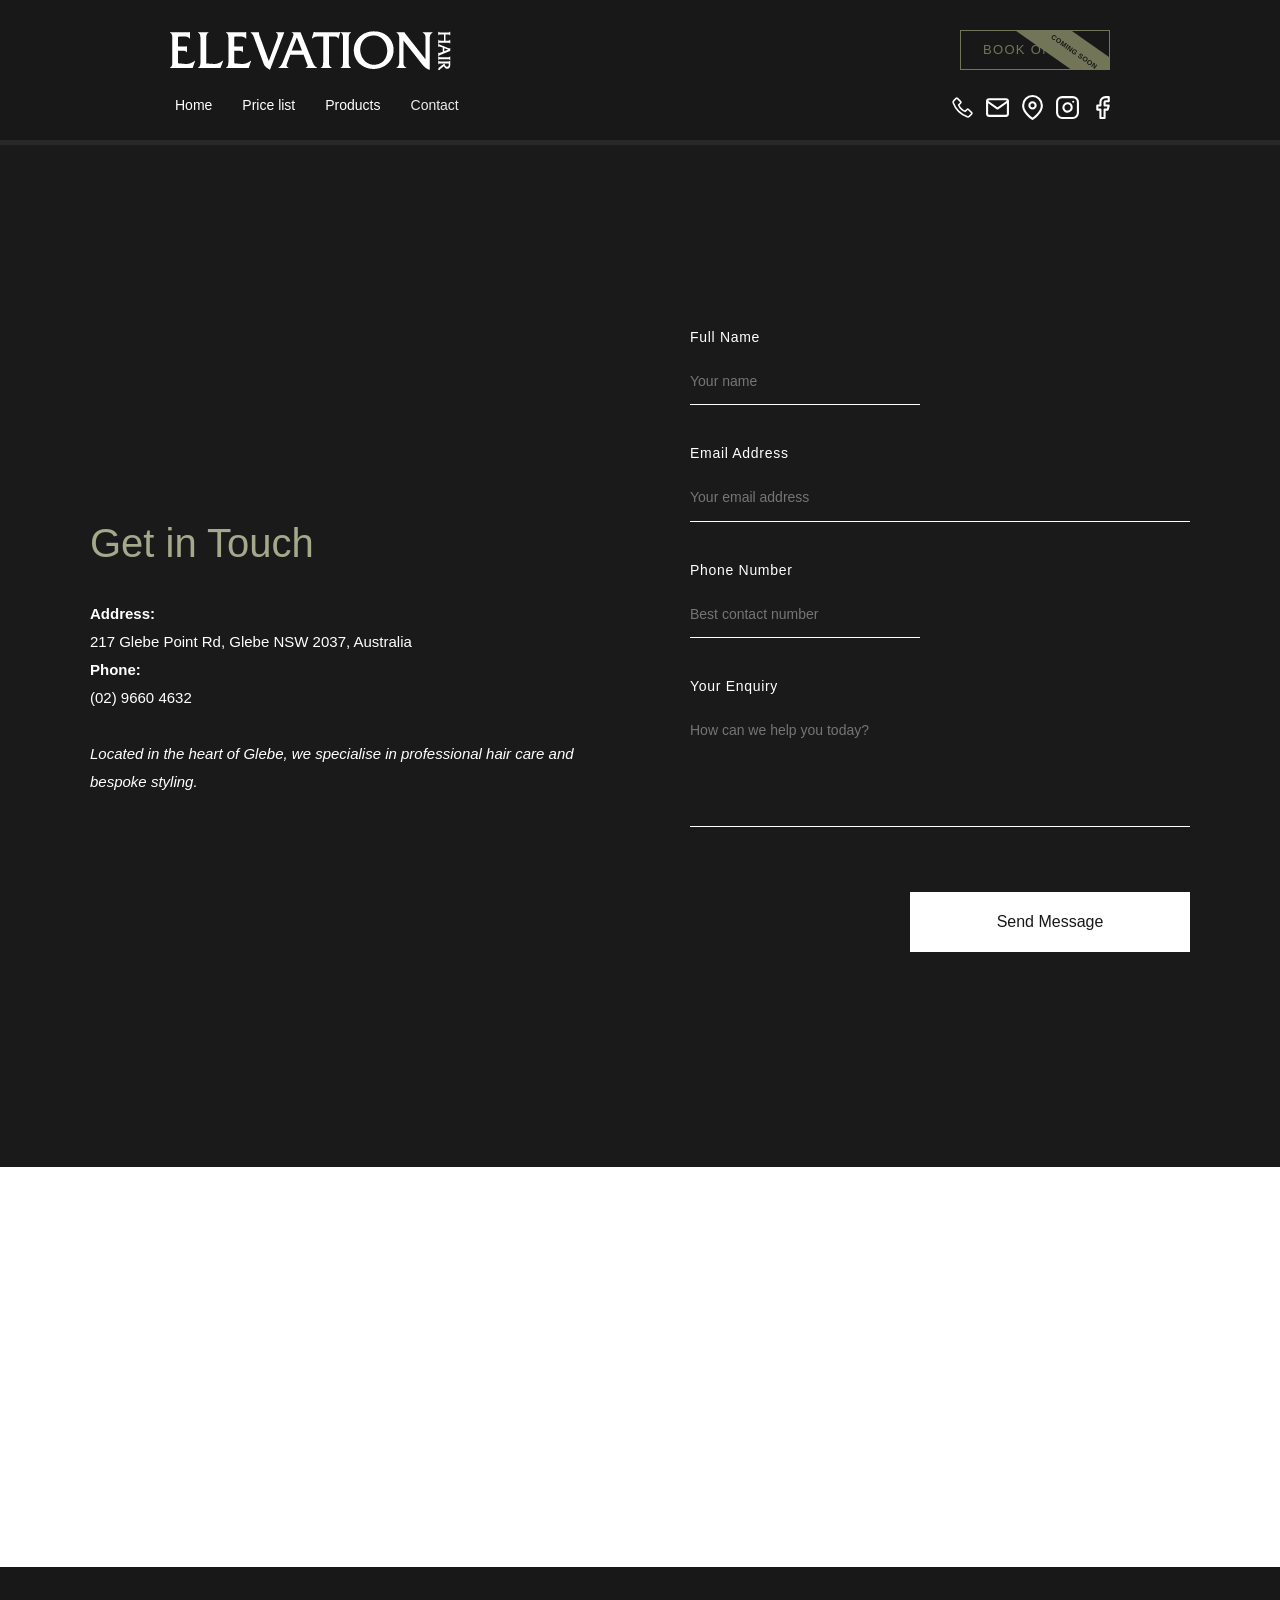
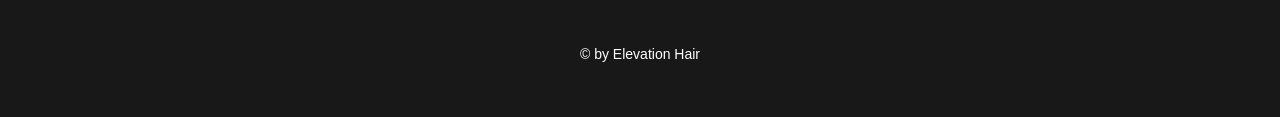
==== commit 4e007e04: "feat: Comprehensive UI and UX overhaul This commit introduces a major redesign of the website, enhan" ====
--- a/contact.html
+++ b/contact.html
@@ -1,66 +1,83 @@
 <!DOCTYPE html>
-<html lang="en-AU">
+<html lang="en">
 <head>
   <meta charset="utf-8">
   <meta name="viewport" content="width=device-width, initial-scale=1">
-  <meta name="description" content="Contact Elevation Hair - 217 Glebe Point Rd, Glebe NSW 2037. Call (02) 9660 4632 or email elevationhair@gmail.com for hair styling and colour enquiries.">
-  <title>Contact | Elevation Hair Glebe</title>
+  <meta name="description" content="Elevation Hair has been in the inner city suburb of Glebe since 1994, redefining creativity and excellence in hair cutting, styling and colouring for both men and women.">
+  <title>Home | Elevation Hair</title>
   <link rel="icon" href="images/favicon.jpg" type="image/jpeg">
   <link rel="stylesheet" href="css/style.css">
-  <style>
-    .modal-toast { visibility: hidden; opacity: 0; position: fixed; top: 20px; right: 20px; background: #28a745; color: white; padding: 15px 25px; border-radius: 8px; box-shadow: 0 4px 12px rgba(0,0,0,0.15); transition: all 0.5s ease; z-index: 9999; min-width: 300px; }
-    .modal-toast.error { background: #d9534f; top: 50%; left: 50%; transform: translate(-50%, -50%); right: auto; width: 90%; max-width: 400px; }
-    .modal-toast.show { visibility: visible; opacity: 1; }
-    .modal-toast.error.show { transform: translate(-50%, -50%) translateY(10px); }
-    .modal-content { display: flex; align-items: center; gap: 15px; justify-content: space-between; }
-    .btn-close { background: none; border: 1px solid rgba(255,255,255,0.5); color: white; padding: 2px 8px; cursor: pointer; border-radius: 4px; font-size: 14px; }
-    .btn-close:hover { background: rgba(255,255,255,0.2); }
-  </style>
+  <link rel="preconnect" href="https://fonts.googleapis.com">
+  <link rel="preconnect" href="https://fonts.gstatic.com" crossorigin>
+  <link href="https://fonts.googleapis.com/css2?family=Jost:wght@300;400;600&display=swap" rel="stylesheet">
 </head>
 <body>
 
-<header class="site-header">
-    <div class="header-top">
-      <a href="index.html" class="header-logo">
-        <img src="images/logo.png" alt="Elevation Hair logo" width="286" height="40">
-      </a>
-    </div>
-
-    <nav class="header-nav">
-      <ul class="nav-menu">
-        <li><a href="index.html">Home</a></li>
-        <li><a href="price-list.html">Price list</a></li>
-        <li><a href="products.html">Products</a></li>
-        <li><a href="contact.html" class="active">Contact</a></li>
-      </ul>
-      <div class="header-contact">
-        <a href="mailto:elevationhair@gmail.com">elevationhair@gmail.com</a>
-        <span>(02) 9660 4632</span>
-        <div class="social-bar">
-          <a href="https://www.google.com/maps/search/?api=1&query=Elevation+Hair+Glebe" target="_blank" rel="noopener" aria-label="Google Places">
-            <img src="images/icon-google.png" alt="Google Places">
-          </a>
-          <a href="https://www.instagram.com/elevationhair" target="_blank" rel="noopener" aria-label="Instagram">
-            <img src="images/icon-instagram.png" alt="Instagram">
-          </a>
-          <a href="https://www.facebook.com/ElevationHair/" target="_blank" rel="noopener" aria-label="Facebook">
-            <img src="images/icon-facebook.png" alt="Facebook">
-          </a>
-        </div>
-      </div>
-    </nav>
-
-    <div class="header-subbar"></div>
-  </header>
+ <header class="site-header">
+  <div class="header-top">
+    <a href="/" class="header-logo">
+      <img src="images/logo.png" alt="Elevation Hair logo" width="286" height="40">
+    </a>
+    <div class="header-actions">
+      <a href="javascript:void(0)" onclick="openBookingModal()" class="btn-book">BOOK ONLINE</a>
+    </div>
+  </div>
+
+  <nav class="header-nav">
+    <ul class="nav-menu">
+      <li><a href="index.html">Home</a></li>
+      <li><a href="price-list.html">Price list</a></li>
+      <li><a href="products.html">Products</a></li>
+      <li><a href="contact.html" class="active">Contact</a></li>
+    </ul>
+    <div class="header-contact">
+      <div class="social-bar" style="gap: 15px; padding-right: 10px;">
+        <a href="javascript:void(0)" onclick="openPhoneModal()" aria-label="Call Us">
+          <svg version="1.1" id="Layer_1" xmlns="http://www.w3.org/2000/svg" xmlns:xlink="http://www.w3.org/1999/xlink" 
+            width="25" height="25" viewBox="0 0 32 32" enable-background="new 0 0 32 32" xml:space="preserve">
+            <path fill="none" stroke="#ffffff" stroke-width="2" stroke-miterlimit="10" d="M13.6,8.5L9.5,4.3C9,3.9,8.3,3.9,7.8,4.3L4.7,7.5
+            C4,8.1,3.8,9.1,4.1,9.9c0.8,2.3,2.9,6.9,7,11s8.7,6.1,11,7c0.9,0.3,1.8,0.1,2.5-0.5l3.1-3.1c0.5-0.5,0.5-1.2,0-1.7l-4.1-4.1
+            c-0.5-0.5-1.2-0.5-1.7,0l-2.5,2.5c0,0-2.8-1.2-5-3.3s-3.3-5-3.3-5l2.5-2.5C14.1,9.7,14.1,8.9,13.6,8.5z"/>
+          </svg>
+        </a>
+        <a href="mailto:elevationhair@gmail.com" target="_blank" aria-label="Email Us">
+          <svg xmlns="http://www.w3.org/2000/svg" width="25" height="25" viewBox="0 0 24 24" fill="none" stroke="currentColor" stroke-width="2" stroke-linecap="round" stroke-linejoin="round">
+            <path d="M4 4h16c1.1 0 2 .9 2 2v12c0 1.1-.9 2-2 2H4c-1.1 0-2-.9-2-2V6c0-1.1.9-2 2-2z"></path>
+            <polyline points="22,6 12,13 2,6"></polyline>
+          </svg>
+        </a>
+        <a href="https://www.google.com/maps/place/217+Glebe+Point+Rd,+Glebe+NSW+2037/@-33.8805381,151.1865549,18.48z/data=!4m6!3m5!1s0x6b12ae2b36140b17:0x46d384b0c4759f77!8m2!3d-33.8799214!4d151.1873195!16s%2Fg%2F11bw428v93?entry=ttu&g_ep=EgoyMDI2MDIxMS4wIKXMDSoASAFQAw%3D%3D" target="_blank" rel="noopener" aria-label="Google Maps - Elevation Hair">
+          <svg xmlns="http://www.w3.org/2000/svg" width="25" height="25" viewBox="0 0 24 24" fill="none" stroke="currentColor" stroke-width="2" stroke-linecap="round" stroke-linejoin="round">
+            <path d="M21 10c0 7-9 13-9 13s-9-6-9-13a9 9 0 0 1 18 0z"></path>
+            <circle cx="12" cy="10" r="3"></circle>
+          </svg>
+        </a>
+        <a href="https://www.instagram.com/elevationhair" target="_blank" rel="noopener" aria-label="Instagram">
+          <svg xmlns="http://www.w3.org/2000/svg" width="25" height="25" viewBox="0 0 24 24" fill="none" stroke="currentColor" stroke-width="2" stroke-linecap="round" stroke-linejoin="round">
+            <rect x="2" y="2" width="20" height="20" rx="5" ry="5"></rect>
+            <path d="M16 11.37A4 4 0 1 1 12.63 8 4 4 0 0 1 16 11.37z"></path>
+            <line x1="17.5" y1="6.5" x2="17.51" y2="6.5"></line>
+          </svg>
+        </a>
+        <a href="https://www.facebook.com/ElevationHair/" target="_blank" rel="noopener" aria-label="Facebook">
+          <svg xmlns="http://www.w3.org/2000/svg" width="25" height="25" viewBox="0 0 24 24" fill="none" stroke="currentColor" stroke-width="2" stroke-linecap="round" stroke-linejoin="round">
+            <path d="M18 2h-3a5 5 0 0 0-5 5v3H7v4h3v8h4v-8h3l1-4h-4V7a1 1 0 0 1 1-1h3z"></path>
+          </svg>
+        </a>
+      </div>
+    </div>
+  </nav>
+
+  <div class="header-subbar"></div>
+</header>
 
 <section class="contact-section">
     <div class="contact-inner">
       <div class="contact-info">
         <h2>Get in Touch</h2>
         <p><strong>Address:</strong><br>217 Glebe Point Rd, Glebe NSW 2037, Australia</p>
-        <p><strong>Email:</strong><br><a href="mailto:elevationhair@gmail.com">elevationhair@gmail.com</a></p>
         <p><strong>Phone:</strong><br>(02) 9660 4632</p>
-        <p><em>Located in the heart of Glebe, we specialise in professional hair care and bespoke styling.</em></p>
+        <p><br><em>Located in the heart of Glebe, we specialise in professional hair care and bespoke styling.</em></p>
       </div>
 
       <div class="contact-form">
@@ -122,11 +139,28 @@
     </iframe>
   </section>
 
+<!-- ========== PHONE MODAL ========== -->
+<div id="phoneModal" class="modal-overlay">
+  <div class="modal-box">
+    <button class="modal-close" onclick="closePhoneModal()">&times;</button>
+    <div class="modal-body">
+      <span class="modal-tag">ELEVATION HAIR</span>
+      <h2>Give us a call</h2>
+      <div class="hero-divider"></div>
+      <p>Our friendly staff are ready to help you with your enquiry or booking.</p>
+      <div class="modal-actions">
+        <a href="tel:0296604632" class="btn-modal-primary">(02) 9660 4632</a>
+        <a href="contact.html" class="link-to-contact">OR SEND US AN ENQUIRY →</a>
+      </div>
+    </div>
+  </div>
+</div>
+
 <footer class="site-footer">
     <div class="footer-content">
-      <p>© 2026 Elevation Hair. All rights reserved.</p>
-    </div>
-  </footer>
+      <p>&copy;<span id="copyright-year"></span> by Elevation Hair</p>
+    </div>
+</footer>
 
 <script>
     const contactForm = document.getElementById('form');
@@ -168,11 +202,30 @@
       });
     });
 
-    document.getElementById('booking-trigger').addEventListener('click', function(e) {
-      e.preventDefault();
-      alert('Booking system integration coming soon!');
-    });
-  </script>
+    // Phone modal logic
+    function openPhoneModal() {
+      document.getElementById('phoneModal').style.display = 'flex';
+      document.body.style.overflow = 'hidden';
+    }
+    function closePhoneModal() {
+      document.getElementById('phoneModal').style.display = 'none';
+      document.body.style.overflow = 'auto';
+    }
+    // Close modal if clicking outside the box
+    window.onclick = function(event) {
+      const phoneModal = document.getElementById('phoneModal');
+      if (event.target == phoneModal) {
+        closePhoneModal();
+      }
+    }
+    // Set copyright year automatically (ensure this runs after footer is rendered)
+    (function() {
+      var yearSpan = document.getElementById('copyright-year');
+      if (yearSpan) yearSpan.textContent = new Date().getFullYear();
+    })();
+</script>
+
+
 
 </body>
 </html>
--- a/css/style.css
+++ b/css/style.css
@@ -1,3 +1,7 @@
+/* Price List Page Full Dark Background */
+.price-list-bg {
+  background: var(--color-black) !important;
+}
 /* ============================================
    Elevation Hair - Site Styles
    Replicated from www.elevationhair.com.au
@@ -203,10 +207,18 @@
   height: 20px;
 }
 
+/* Update your existing .social-bar img to include the transition */
 .social-bar img {
   width: 20px;
   height: 20px;
-  object-fit: cover;
+  margin: 10px;
+  object-fit: contain; /* Changed from cover to ensure icons don't crop */
+  transition: opacity 0.3s ease;
+}
+
+/* Add this for the hover effect */
+.social-bar a:hover img {
+  opacity: 0.6;
 }
 
 /* ============================================
@@ -283,7 +295,7 @@
   flex: 0 0 60%;
   height: 620px;
   overflow: hidden;
-  background: url('../images/natural-beauty.jpg') 28% 0% / cover no-repeat fixed;
+  background: url('../images/natural-beauty.jpg') 28% 0% / cover no-repeat;
 }
 
 .hours-image img {
@@ -528,7 +540,7 @@
 .site-footer {
   background-color: var(--color-black);
   color: var(--color-white);
-  min-height: 403px;
+  min-height: 150px;
   display: flex;
   align-items: flex-end;
   justify-content: center;
@@ -545,37 +557,68 @@
 /* ============================================
    SUB-PAGES (shared)
    ============================================ */
-.page-content {
+
+.page-content.price-list-dark {
   max-width: var(--site-width);
   margin: 0 auto;
   padding: 60px 30px;
   min-height: 400px;
-}
-
-.page-content h1 {
+  background: var(--color-black);
+  border-radius: 12px;
+  box-shadow: 0 8px 32px rgba(0,0,0,0.18);
+}
+
+.price-list-title {
   font-family: var(--font-book);
   font-size: 50px;
   line-height: 1.34em;
   font-weight: 400;
-  color: var(--color-black);
-  margin-bottom: 20px;
-}
-
-.page-content h2 {
+  color: var(--color-olive);
+  margin-bottom: 30px;
+  text-align: center;
+  letter-spacing: 0.04em;
+}
+
+.price-list-section {
   font-family: var(--font-book);
   font-size: 28px;
   line-height: 1.375em;
   font-weight: 400;
+  color: var(--color-olive-light);
+  margin-top: 40px;
+  margin-bottom: 15px;
+  letter-spacing: 0.03em;
+}
+
+.price-list-note {
+  margin-top: 30px;
+  color: var(--color-grey);
+  text-align: center;
+  font-size: 15px;
+}
+
+/* Price Table Dark Theme */
+.price-table-dark {
+  background: var(--color-charcoal);
+  border-radius: 8px;
+  overflow: hidden;
+  box-shadow: 0 2px 12px rgba(0,0,0,0.10);
+}
+.price-table-dark th {
   color: var(--color-olive);
-  margin-bottom: 15px;
-}
-
-.page-content p {
-  font-family: var(--font-light);
-  font-size: 15px;
-  line-height: 1.875em;
-  color: var(--color-black);
-  margin-bottom: 15px;
+  background: var(--color-black);
+  border-bottom: 2px solid var(--color-olive);
+}
+.price-table-dark td {
+  color: var(--color-white);
+  background: var(--color-charcoal);
+  border-bottom: 1px solid var(--color-olive-light);
+}
+.price-table-dark tr:last-child td {
+  border-bottom: none;
+}
+.price-table-dark td:last-child {
+  text-align: right;
 }
 
 /* --- Price List Table --- */
@@ -683,7 +726,7 @@
 .hero .subtitle { font-size: 1.5rem !important; margin-bottom: 25px; font-weight: 300; opacity: 0.9; letter-spacing: 0.05em; }
 .hero-divider { width: 60px; height: 1px; background: rgba(255,255,255,0.6); margin: 0 auto 25px; }
 .hero .description { font-size: 1.1rem !important; line-height: 1.6; margin-bottom: 35px; max-width: 600px; margin: 0 auto; font-weight: 300; }
-.btn-hero { display: inline-block; padding: 15px 40px; border: 1px solid #fff; color: #fff; text-decoration: none; text-transform: uppercase; letter-spacing: 0.2em; font-size: 0.8rem; transition: all 0.3s ease; }
+.btn-hero { display: inline-block; padding: 15px 40px; border: 1px solid #fff; color: #fff; text-decoration: none; text-transform: uppercase; letter-spacing: 0.2em; font-size: 0.8rem; transition: all 0.3s ease; margin-top: 25px; }
 .btn-hero:hover { background: #fff; color: #181818; }
 
 /* ============================================
@@ -694,11 +737,10 @@
 
 .hours-image {
     flex: 0 0 65% !important; 
-    background: linear-gradient(rgba(0,0,0,0.1), rgba(0,0,0,0.1)), url('../images/natural-beauty.jpg') !important;
-    background-attachment: fixed !important;
-    background-repeat: no-repeat !important;
-    background-size: 50% auto !important;
-    background-position: 15% 1% !important; 
+    background: linear-gradient(rgba(0,0,0,0.1), rgba(0,0,0,0.1)), url('../images/natural-beauty.jpg');
+    background-repeat: no-repeat;
+    background-size: cover;
+    background-position: center; 
 }
 .hours-image img { display: none !important; }
 
@@ -753,7 +795,7 @@
     .hero { height: auto !important; min-height: 450px !important; padding: 60px 20px !important; background-attachment: scroll !important; }
     .hero h1, .hero .subtitle, .hero .description { text-shadow: 0px 2px 4px rgba(0, 0, 0, 0.6) !important; }
     .hours-section { flex-direction: column !important; height: auto !important; }
-    .hours-image { width: 100% !important; height: 300px !important; background-attachment: scroll !important; background-size: cover !important; background-position: center !important; }
+    .hours-image { width: 100% !important; height: 300px !important; background-size: cover !important; background-position: center !important; }
     .hours-content { width: 100% !important; padding: 40px 30px !important; height: auto !important; }
     .contact-form form { grid-template-columns: 1fr !important; }
 }
@@ -984,7 +1026,6 @@
     margin-bottom: 30px !important;
     font-weight: 300 !important;
     letter-spacing: 0.05em !important;
-    text-transform: uppercase !important;
     text-align: center !important;
 }
 
